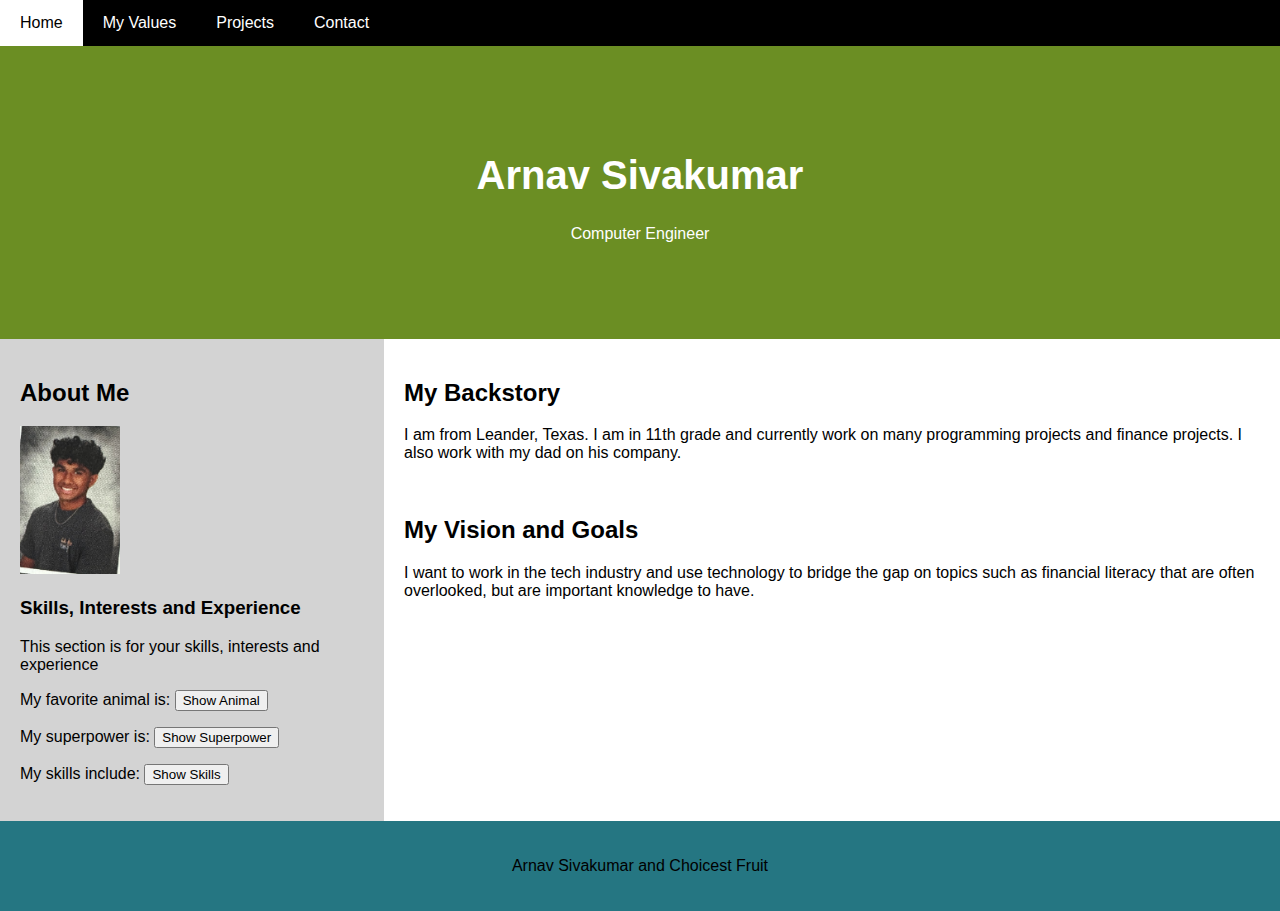
==== index.html @ bc93471f "first commit" ====
<!DOCTYPE html>
<html lang="en">

<head>
    <meta charset="UTF-8">
    <meta name="viewport" content="width=device-width, initial-scale=1.0">
    <link rel="stylesheet" href="style.css">
    <title>My Personal Website</title>
</head>

<body>

    <div class="navbar">
        <a href="#">Home</a>
        <a href="#">My Values</a>
        <a href="#">Projects</a>
        <a href="#">Contact</a>
    </div>

    <div class="header">
        <h1>Arnav Sivakumar</h1>
        <p>Computer Engineer</p>
    </div>

    <div class="row">
        <div class="side">
            <h2>About Me</h2>
            <img src="./img/me.PNG">
            </p>
            <h3>Skills, Interests and Experience</h3>
            <p>This section is for your skills, interests and experience</p>
            <div>
                <p>My favorite animal is: 
                    <button id="show-animal">Show Animal</button>
                </p>
                <div id="animal-div" class="hidden">
                    <p>Lion</p>
                    <img src="./img/lion.jpg">
                </div>
            </div>

            <div>
                <p>My superpower is: <button id="show-power">Show Superpower</button></p>
                <div id="power-div" class="hidden">
                    Working Hard
                </div>
            </div>

            <div>
                <p>My skills include: <button id="show-skills">Show Skills</button></p>
                <div id="skills-div" class="hidden">
                    <li>Programming</li>
                    <li>Finance</li>
                    <li>Business</li>
                </div>
            </div>



        </div>
        <div class="main">
            <h2>My Backstory</h2>
            <p>I am from Leander, Texas. I am in 11th grade and currently work on many programming projects and finance projects.
                I also work with my dad on his company.
            </p>
            <br>
            <h2>My Vision and Goals</h2>
            <p>I want to work in the tech industry and use technology to bridge the gap on topics such as financial literacy
                that are often overlooked, but are important knowledge to have.
            </p>
        </div>
    </div>

    <div class="footer">
        <p>
            Arnav Sivakumar and Choicest Fruit
        </p>
    </div>
    <script type="module" src="./app.js"></script>
</body>

</html>
---- style.css ----
* {
    box-sizing: border-box;
}

body {
    font-family: Arial, Helvetica, sans-serif;
    margin: 0;
}

.header {
    padding: 80px;
    text-align: center;
    background: olivedrab;
    color: white;
}

.header h1 {
    font-size: 40px;
}

.navbar {
    overflow: hidden;
    background-color: black;
}

.navbar a {
    float: left;
    display: block;
    color: white;
    text-align: center;
    padding: 14px 20px;
    text-decoration: none;
}

.navbar a.right {
    float: right;
}

.navbar a:hover {
    background-color: white;
    color: black;
}

img{
    width: 100px;
    height: 100x;
}

.row {
    display: flex;
    flex-wrap: wrap;
}

.side {
    flex: 30%;
    background-color: lightgray;
    padding: 20px;
}

.hidden {
    display: none;
}

.main {
    flex: 70%;
    background-color: white;
    padding: 20px;
}

.footer {
    padding: 20px;
    text-align: center;
    background: #257682;
}
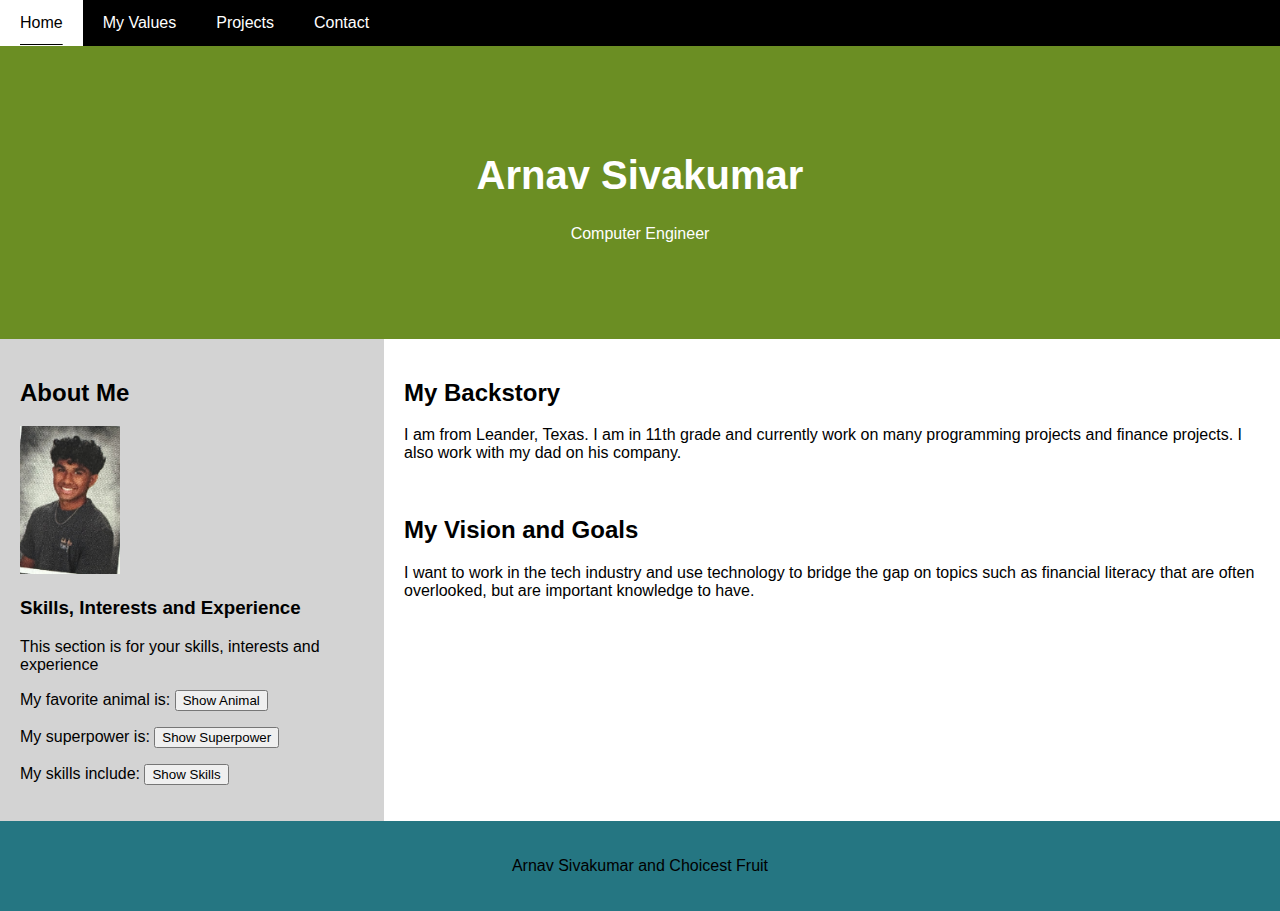
==== commit 251742a9: "added template for first value card" ====
--- a/index.html
+++ b/index.html
@@ -6,15 +6,16 @@
     <meta name="viewport" content="width=device-width, initial-scale=1.0">
     <link rel="stylesheet" href="style.css">
     <title>My Personal Website</title>
+    <link rel="icon" type="image/x-icon" href="/img/favicon.ico">
 </head>
 
 <body>
 
     <div class="navbar">
         <a href="#">Home</a>
-        <a href="#">My Values</a>
+        <a href="./values.html">My Values</a>
         <a href="#">Projects</a>
-        <a href="#">Contact</a>
+        <a href="./contact.html">Contact</a>
     </div>
 
     <div class="header">
--- a/style.css
+++ b/style.css
@@ -29,7 +29,9 @@
     color: white;
     text-align: center;
     padding: 14px 20px;
-    text-decoration: none;
+    text-decoration: underline;
+    text-underline-offset: 1rem;
+    text-decoration-color: black;
 }
 
 .navbar a.right {
